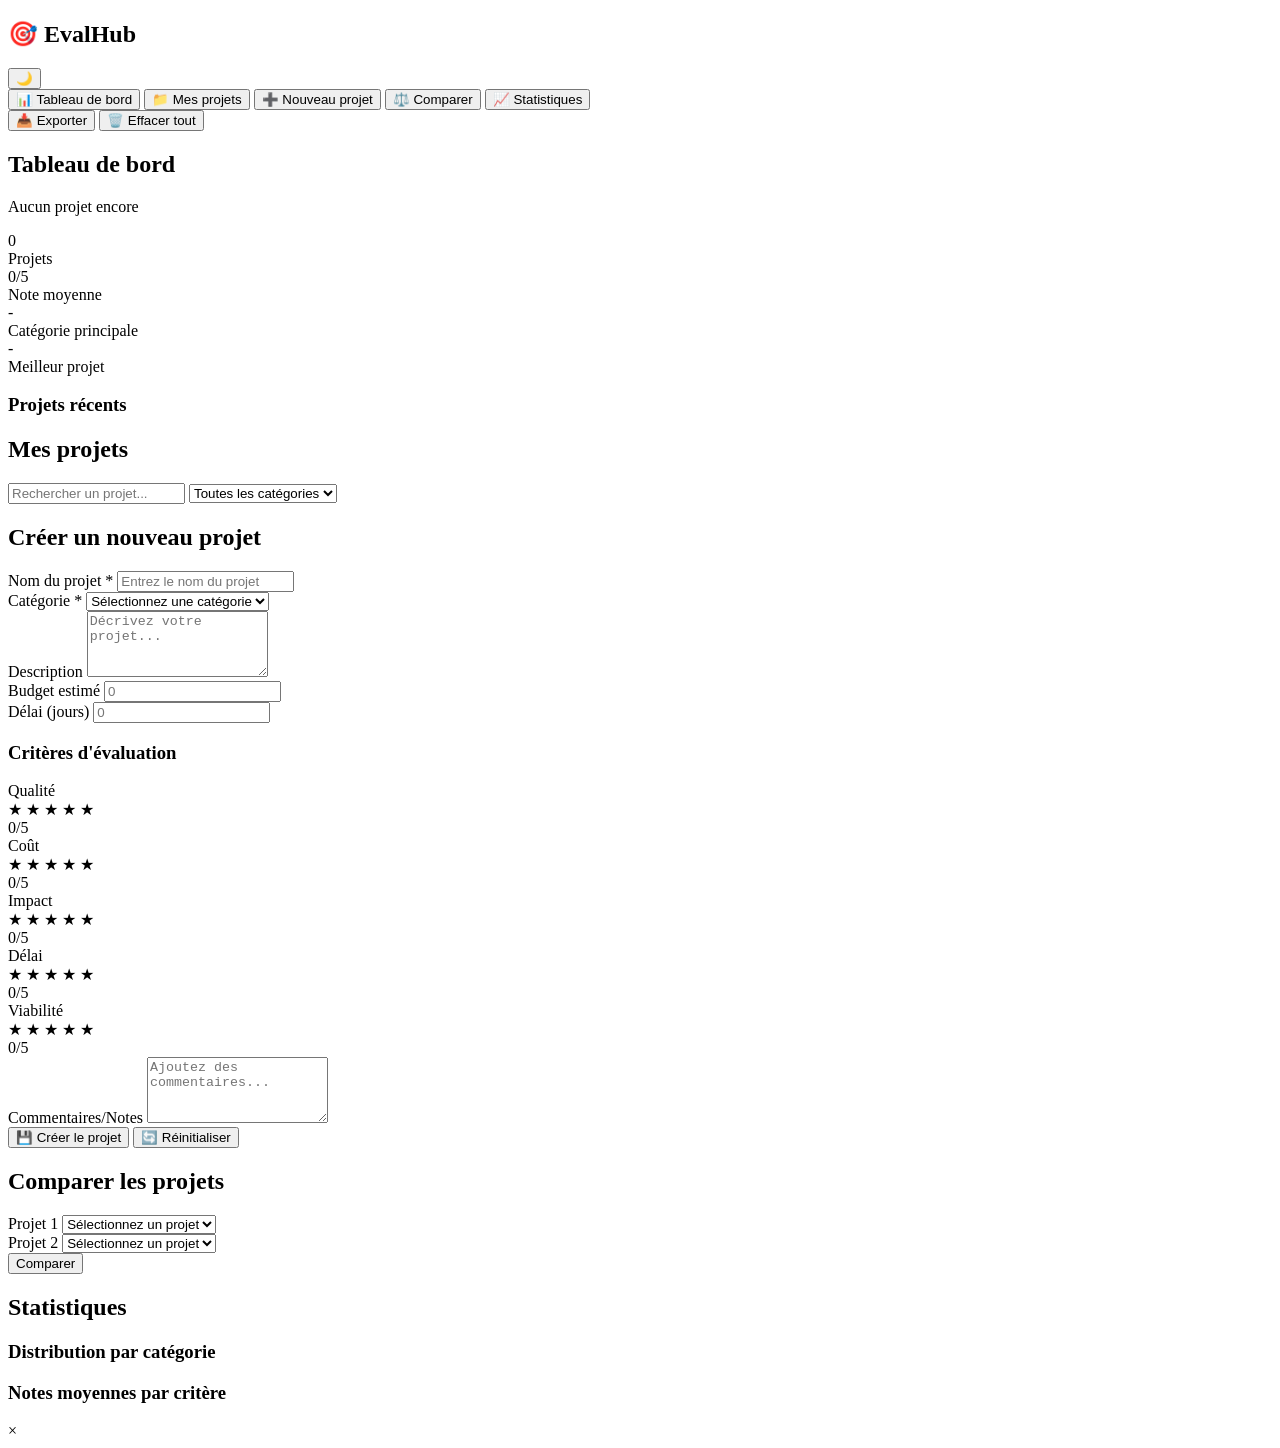
==== app.html @ cc6bd691 "Add main application" ====
<!DOCTYPE html>
<html lang="fr">
<head>
    <meta charset="UTF-8">
    <meta name="viewport" content="width=device-width, initial-scale=1.0">
    <title>EvalHub - Application</title>
    <link rel="stylesheet" href="css/style.css">
</head>
<body class="app-body">
    <div class="app-container">
        <!-- Sidebar -->
        <aside class="sidebar">
            <div class="sidebar-header">
                <h1>🎯 EvalHub</h1>
                <button class="theme-toggle" id="themeToggle">🌙</button>
            </div>
            <nav class="sidebar-nav">
                <button class="nav-btn active" data-view="dashboard">📊 Tableau de bord</button>
                <button class="nav-btn" data-view="projects">📁 Mes projets</button>
                <button class="nav-btn" data-view="create">➕ Nouveau projet</button>
                <button class="nav-btn" data-view="compare">⚖️ Comparer</button>
                <button class="nav-btn" data-view="stats">📈 Statistiques</button>
            </nav>
            <div class="sidebar-footer">
                <button class="btn-danger" id="exportBtn">📥 Exporter</button>
                <button class="btn-secondary" id="clearBtn">🗑️ Effacer tout</button>
            </div>
        </aside>

        <!-- Main Content -->
        <main class="main-content">
            <!-- Dashboard View -->
            <section id="dashboard" class="view active">
                <div class="view-header">
                    <h2>Tableau de bord</h2>
                    <p id="projectCount">Aucun projet encore</p>
                </div>
                <div class="dashboard-grid">
                    <div class="stat-card">
                        <div class="stat-value" id="totalProjects">0</div>
                        <div class="stat-label">Projets</div>
                    </div>
                    <div class="stat-card">
                        <div class="stat-value" id="avgRating">0/5</div>
                        <div class="stat-label">Note moyenne</div>
                    </div>
                    <div class="stat-card">
                        <div class="stat-value" id="topCategory">-</div>
                        <div class="stat-label">Catégorie principale</div>
                    </div>
                    <div class="stat-card">
                        <div class="stat-value" id="bestProject">-</div>
                        <div class="stat-label">Meilleur projet</div>
                    </div>
                </div>
                <div id="recentProjects" class="recent-projects">
                    <h3>Projets récents</h3>
                    <div id="recentList" class="projects-list"></div>
                </div>
            </section>

            <!-- Projects View -->
            <section id="projects" class="view">
                <div class="view-header">
                    <h2>Mes projets</h2>
                    <div class="search-bar">
                        <input type="text" id="searchInput" placeholder="Rechercher un projet...">
                        <select id="categoryFilter">
                            <option value="">Toutes les catégories</option>
                            <option value="Santé">Santé</option>
                            <option value="Technologie">Technologie</option>
                            <option value="Éducation">Éducation</option>
                            <option value="Infrastructure">Infrastructure</option>
                            <option value="Environnement">Environnement</option>
                            <option value="Autre">Autre</option>
                        </select>
                    </div>
                </div>
                <div id="projectsList" class="projects-list"></div>
            </section>

            <!-- Create Project View -->
            <section id="create" class="view">
                <div class="view-header">
                    <h2>Créer un nouveau projet</h2>
                </div>
                <form id="projectForm" class="form">
                    <div class="form-group">
                        <label for="projectName">Nom du projet *</label>
                        <input type="text" id="projectName" placeholder="Entrez le nom du projet" required>
                    </div>

                    <div class="form-group">
                        <label for="projectCategory">Catégorie *</label>
                        <select id="projectCategory" required>
                            <option value="">Sélectionnez une catégorie</option>
                            <option value="Santé">Santé</option>
                            <option value="Technologie">Technologie</option>
                            <option value="Éducation">Éducation</option>
                            <option value="Infrastructure">Infrastructure</option>
                            <option value="Environnement">Environnement</option>
                            <option value="Autre">Autre</option>
                        </select>
                    </div>

                    <div class="form-group">
                        <label for="projectDescription">Description</label>
                        <textarea id="projectDescription" placeholder="Décrivez votre projet..." rows="4"></textarea>
                    </div>

                    <div class="form-row">
                        <div class="form-group">
                            <label for="projectCost">Budget estimé</label>
                            <input type="number" id="projectCost" placeholder="0" min="0">
                        </div>
                        <div class="form-group">
                            <label for="projectDeadline">Délai (jours)</label>
                            <input type="number" id="projectDeadline" placeholder="0" min="0">
                        </div>
                    </div>

                    <div class="criteria-section">
                        <h3>Critères d'évaluation</h3>
                        <div class="criteria-grid">
                            <div class="criteria-item">
                                <label for="qualityRating">Qualité</label>
                                <div class="star-rating" data-criterion="quality">
                                    <span class="star" data-value="1">★</span>
                                    <span class="star" data-value="2">★</span>
                                    <span class="star" data-value="3">★</span>
                                    <span class="star" data-value="4">★</span>
                                    <span class="star" data-value="5">★</span>
                                </div>
                                <span class="rating-value" id="qualityValue">0/5</span>
                            </div>

                            <div class="criteria-item">
                                <label>Coût</label>
                                <div class="star-rating" data-criterion="cost">
                                    <span class="star" data-value="1">★</span>
                                    <span class="star" data-value="2">★</span>
                                    <span class="star" data-value="3">★</span>
                                    <span class="star" data-value="4">★</span>
                                    <span class="star" data-value="5">★</span>
                                </div>
                                <span class="rating-value" id="costValue">0/5</span>
                            </div>

                            <div class="criteria-item">
                                <label>Impact</label>
                                <div class="star-rating" data-criterion="impact">
                                    <span class="star" data-value="1">★</span>
                                    <span class="star" data-value="2">★</span>
                                    <span class="star" data-value="3">★</span>
                                    <span class="star" data-value="4">★</span>
                                    <span class="star" data-value="5">★</span>
                                </div>
                                <span class="rating-value" id="impactValue">0/5</span>
                            </div>

                            <div class="criteria-item">
                                <label>Délai</label>
                                <div class="star-rating" data-criterion="timeline">
                                    <span class="star" data-value="1">★</span>
                                    <span class="star" data-value="2">★</span>
                                    <span class="star" data-value="3">★</span>
                                    <span class="star" data-value="4">★</span>
                                    <span class="star" data-value="5">★</span>
                                </div>
                                <span class="rating-value" id="timelineValue">0/5</span>
                            </div>

                            <div class="criteria-item">
                                <label>Viabilité</label>
                                <div class="star-rating" data-criterion="feasibility">
                                    <span class="star" data-value="1">★</span>
                                    <span class="star" data-value="2">★</span>
                                    <span class="star" data-value="3">★</span>
                                    <span class="star" data-value="4">★</span>
                                    <span class="star" data-value="5">★</span>
                                </div>
                                <span class="rating-value" id="feasibilityValue">0/5</span>
                            </div>
                        </div>
                    </div>

                    <div class="form-group">
                        <label for="projectComments">Commentaires/Notes</label>
                        <textarea id="projectComments" placeholder="Ajoutez des commentaires..." rows="4"></textarea>
                    </div>

                    <div class="form-buttons">
                        <button type="submit" class="btn-primary">💾 Créer le projet</button>
                        <button type="reset" class="btn-secondary">🔄 Réinitialiser</button>
                    </div>
                </form>
            </section>

            <!-- Compare View -->
            <section id="compare" class="view">
                <div class="view-header">
                    <h2>Comparer les projets</h2>
                </div>
                <div class="compare-controls">
                    <div class="compare-select">
                        <label>Projet 1</label>
                        <select id="compareProject1">
                            <option value="">Sélectionnez un projet</option>
                        </select>
                    </div>
                    <div class="compare-select">
                        <label>Projet 2</label>
                        <select id="compareProject2">
                            <option value="">Sélectionnez un projet</option>
                        </select>
                    </div>
                    <button id="compareBtn" class="btn-primary">Comparer</button>
                </div>
                <div id="compareResult" class="compare-result"></div>
            </section>

            <!-- Statistics View -->
            <section id="stats" class="view">
                <div class="view-header">
                    <h2>Statistiques</h2>
                </div>
                <div class="stats-grid">
                    <div class="stat-full">
                        <h3>Distribution par catégorie</h3>
                        <div id="categoryChart" class="chart"></div>
                    </div>
                    <div class="stat-full">
                        <h3>Notes moyennes par critère</h3>
                        <div id="criteriaChart" class="chart"></div>
                    </div>
                </div>
            </section>
        </main>
    </div>

    <!-- Project Detail Modal -->
    <div id="projectModal" class="modal">
        <div class="modal-content">
            <span class="modal-close">&times;</span>
            <div id="modalBody"></div>
        </div>
    </div>

    <!-- Toast Notifications -->
    <div id="toast" class="toast"></div>

    <script src="js/storage.js"></script>
    <script src="js/utils.js"></script>
    <script src="js/app.js"></script>
</body>
</html>
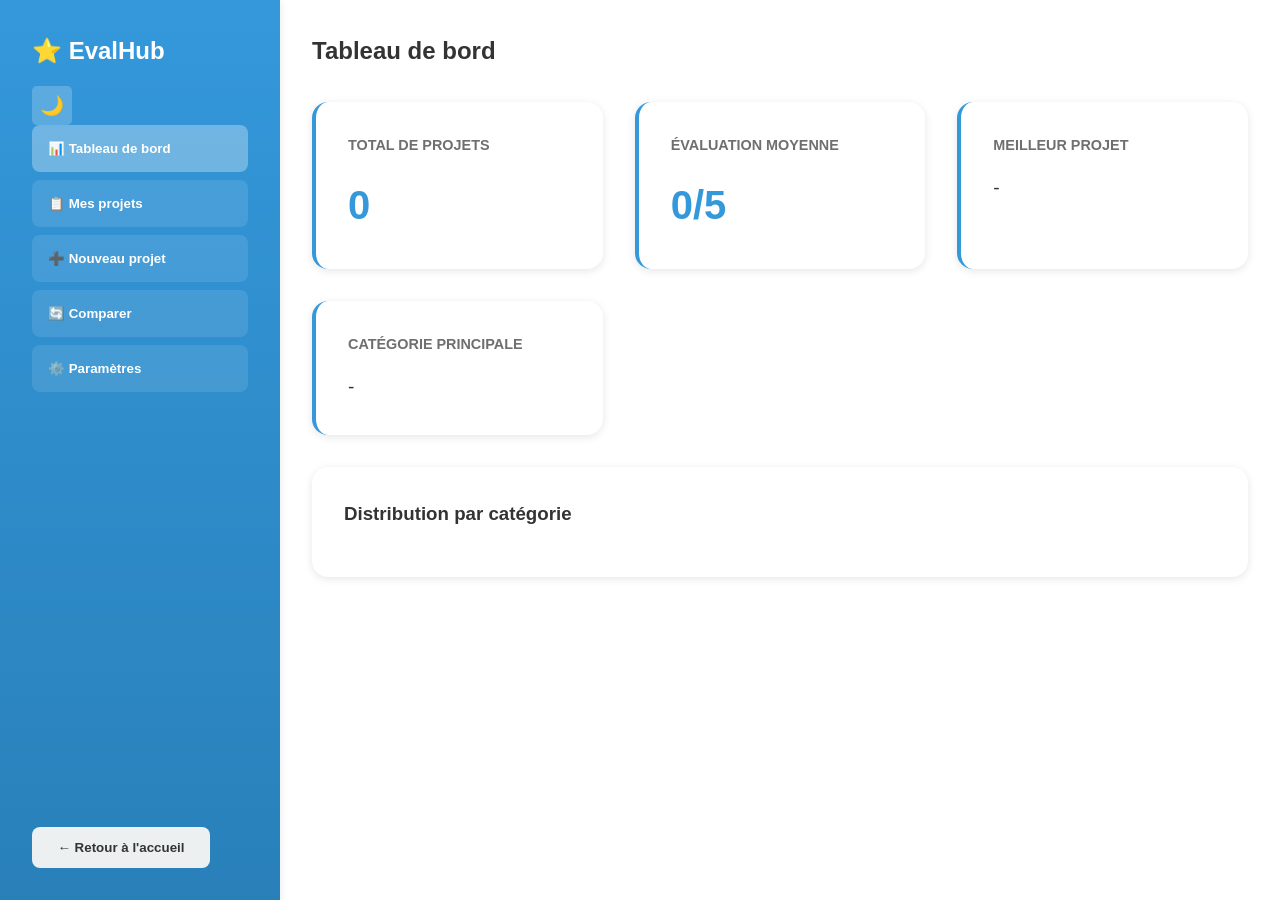
==== commit f3abe5d5: "Initial commit: Complete EvalHub application with all features" ====
--- a/app.html
+++ b/app.html
@@ -11,61 +11,67 @@
         <!-- Sidebar -->
         <aside class="sidebar">
             <div class="sidebar-header">
-                <h1>🎯 EvalHub</h1>
-                <button class="theme-toggle" id="themeToggle">🌙</button>
+                <h2>⭐ EvalHub</h2>
+                <button class="btn-icon" onclick="toggleTheme()">🌙</button>
             </div>
             <nav class="sidebar-nav">
-                <button class="nav-btn active" data-view="dashboard">📊 Tableau de bord</button>
-                <button class="nav-btn" data-view="projects">📁 Mes projets</button>
-                <button class="nav-btn" data-view="create">➕ Nouveau projet</button>
-                <button class="nav-btn" data-view="compare">⚖️ Comparer</button>
-                <button class="nav-btn" data-view="stats">📈 Statistiques</button>
+                <button class="nav-item active" onclick="switchTab('dashboard')">
+                    📊 Tableau de bord
+                </button>
+                <button class="nav-item" onclick="switchTab('projects')">
+                    📋 Mes projets
+                </button>
+                <button class="nav-item" onclick="switchTab('create')">
+                    ➕ Nouveau projet
+                </button>
+                <button class="nav-item" onclick="switchTab('compare')">
+                    🔄 Comparer
+                </button>
+                <button class="nav-item" onclick="switchTab('settings')">
+                    ⚙️ Paramètres
+                </button>
             </nav>
             <div class="sidebar-footer">
-                <button class="btn-danger" id="exportBtn">📥 Exporter</button>
-                <button class="btn-secondary" id="clearBtn">🗑️ Effacer tout</button>
+                <button class="btn-secondary" onclick="goHome()">← Retour à l'accueil</button>
             </div>
         </aside>
 
         <!-- Main Content -->
         <main class="main-content">
-            <!-- Dashboard View -->
-            <section id="dashboard" class="view active">
-                <div class="view-header">
-                    <h2>Tableau de bord</h2>
-                    <p id="projectCount">Aucun projet encore</p>
-                </div>
+            <!-- Dashboard Tab -->
+            <section id="dashboard" class="tab-content active">
+                <h1>Tableau de bord</h1>
                 <div class="dashboard-grid">
                     <div class="stat-card">
-                        <div class="stat-value" id="totalProjects">0</div>
-                        <div class="stat-label">Projets</div>
-                    </div>
-                    <div class="stat-card">
-                        <div class="stat-value" id="avgRating">0/5</div>
-                        <div class="stat-label">Note moyenne</div>
-                    </div>
-                    <div class="stat-card">
-                        <div class="stat-value" id="topCategory">-</div>
-                        <div class="stat-label">Catégorie principale</div>
-                    </div>
-                    <div class="stat-card">
-                        <div class="stat-value" id="bestProject">-</div>
-                        <div class="stat-label">Meilleur projet</div>
-                    </div>
-                </div>
-                <div id="recentProjects" class="recent-projects">
-                    <h3>Projets récents</h3>
-                    <div id="recentList" class="projects-list"></div>
-                </div>
-            </section>
-
-            <!-- Projects View -->
-            <section id="projects" class="view">
-                <div class="view-header">
-                    <h2>Mes projets</h2>
+                        <h3>Total de projets</h3>
+                        <p class="stat-number" id="totalProjects">0</p>
+                    </div>
+                    <div class="stat-card">
+                        <h3>Évaluation moyenne</h3>
+                        <p class="stat-number" id="avgRating">0/5</p>
+                    </div>
+                    <div class="stat-card">
+                        <h3>Meilleur projet</h3>
+                        <p class="stat-text" id="bestProject">-</p>
+                    </div>
+                    <div class="stat-card">
+                        <h3>Catégorie principale</h3>
+                        <p class="stat-text" id="mainCategory">-</p>
+                    </div>
+                </div>
+                <div class="chart-container">
+                    <h3>Distribution par catégorie</h3>
+                    <div id="categoryChart" class="chart"></div>
+                </div>
+            </section>
+
+            <!-- Projects Tab -->
+            <section id="projects" class="tab-content">
+                <div class="section-header">
+                    <h1>Mes projets</h1>
                     <div class="search-bar">
-                        <input type="text" id="searchInput" placeholder="Rechercher un projet...">
-                        <select id="categoryFilter">
+                        <input type="text" id="searchInput" placeholder="Rechercher un projet..." onkeyup="filterProjects()">
+                        <select id="categoryFilter" onchange="filterProjects()">
                             <option value="">Toutes les catégories</option>
                             <option value="Santé">Santé</option>
                             <option value="Technologie">Technologie</option>
@@ -76,181 +82,170 @@
                         </select>
                     </div>
                 </div>
-                <div id="projectsList" class="projects-list"></div>
-            </section>
-
-            <!-- Create Project View -->
-            <section id="create" class="view">
-                <div class="view-header">
-                    <h2>Créer un nouveau projet</h2>
-                </div>
-                <form id="projectForm" class="form">
-                    <div class="form-group">
-                        <label for="projectName">Nom du projet *</label>
-                        <input type="text" id="projectName" placeholder="Entrez le nom du projet" required>
-                    </div>
-
-                    <div class="form-group">
-                        <label for="projectCategory">Catégorie *</label>
-                        <select id="projectCategory" required>
-                            <option value="">Sélectionnez une catégorie</option>
-                            <option value="Santé">Santé</option>
-                            <option value="Technologie">Technologie</option>
-                            <option value="Éducation">Éducation</option>
-                            <option value="Infrastructure">Infrastructure</option>
-                            <option value="Environnement">Environnement</option>
-                            <option value="Autre">Autre</option>
-                        </select>
-                    </div>
-
-                    <div class="form-group">
-                        <label for="projectDescription">Description</label>
-                        <textarea id="projectDescription" placeholder="Décrivez votre projet..." rows="4"></textarea>
+                <div id="projectsList" class="projects-grid"></div>
+            </section>
+
+            <!-- Create Project Tab -->
+            <section id="create" class="tab-content">
+                <h1>Créer un nouveau projet</h1>
+                <form id="projectForm" class="form-container" onsubmit="addProject(event)">
+                    <div class="form-group">
+                        <label>Nom du projet *</label>
+                        <input type="text" id="projectName" required placeholder="Ex: Application de santé">
+                    </div>
+
+                    <div class="form-group">
+                        <label>Description</label>
+                        <textarea id="projectDescription" placeholder="Décrivez votre projet..."></textarea>
                     </div>
 
                     <div class="form-row">
                         <div class="form-group">
-                            <label for="projectCost">Budget estimé</label>
-                            <input type="number" id="projectCost" placeholder="0" min="0">
-                        </div>
+                            <label>Catégorie *</label>
+                            <select id="projectCategory" required>
+                                <option value="">Sélectionnez une catégorie</option>
+                                <option value="Santé">Santé</option>
+                                <option value="Technologie">Technologie</option>
+                                <option value="Éducation">Éducation</option>
+                                <option value="Infrastructure">Infrastructure</option>
+                                <option value="Environnement">Environnement</option>
+                                <option value="Autre">Autre</option>
+                            </select>
+                        </div>
+
                         <div class="form-group">
-                            <label for="projectDeadline">Délai (jours)</label>
-                            <input type="number" id="projectDeadline" placeholder="0" min="0">
-                        </div>
-                    </div>
-
-                    <div class="criteria-section">
-                        <h3>Critères d'évaluation</h3>
-                        <div class="criteria-grid">
-                            <div class="criteria-item">
-                                <label for="qualityRating">Qualité</label>
-                                <div class="star-rating" data-criterion="quality">
-                                    <span class="star" data-value="1">★</span>
-                                    <span class="star" data-value="2">★</span>
-                                    <span class="star" data-value="3">★</span>
-                                    <span class="star" data-value="4">★</span>
-                                    <span class="star" data-value="5">★</span>
-                                </div>
-                                <span class="rating-value" id="qualityValue">0/5</span>
-                            </div>
-
-                            <div class="criteria-item">
-                                <label>Coût</label>
-                                <div class="star-rating" data-criterion="cost">
-                                    <span class="star" data-value="1">★</span>
-                                    <span class="star" data-value="2">★</span>
-                                    <span class="star" data-value="3">★</span>
-                                    <span class="star" data-value="4">★</span>
-                                    <span class="star" data-value="5">★</span>
-                                </div>
-                                <span class="rating-value" id="costValue">0/5</span>
-                            </div>
-
-                            <div class="criteria-item">
-                                <label>Impact</label>
-                                <div class="star-rating" data-criterion="impact">
-                                    <span class="star" data-value="1">★</span>
-                                    <span class="star" data-value="2">★</span>
-                                    <span class="star" data-value="3">★</span>
-                                    <span class="star" data-value="4">★</span>
-                                    <span class="star" data-value="5">★</span>
-                                </div>
-                                <span class="rating-value" id="impactValue">0/5</span>
-                            </div>
-
-                            <div class="criteria-item">
-                                <label>Délai</label>
-                                <div class="star-rating" data-criterion="timeline">
-                                    <span class="star" data-value="1">★</span>
-                                    <span class="star" data-value="2">★</span>
-                                    <span class="star" data-value="3">★</span>
-                                    <span class="star" data-value="4">★</span>
-                                    <span class="star" data-value="5">★</span>
-                                </div>
-                                <span class="rating-value" id="timelineValue">0/5</span>
-                            </div>
-
-                            <div class="criteria-item">
-                                <label>Viabilité</label>
-                                <div class="star-rating" data-criterion="feasibility">
-                                    <span class="star" data-value="1">★</span>
-                                    <span class="star" data-value="2">★</span>
-                                    <span class="star" data-value="3">★</span>
-                                    <span class="star" data-value="4">★</span>
-                                    <span class="star" data-value="5">★</span>
-                                </div>
-                                <span class="rating-value" id="feasibilityValue">0/5</span>
-                            </div>
-                        </div>
-                    </div>
-
-                    <div class="form-group">
-                        <label for="projectComments">Commentaires/Notes</label>
-                        <textarea id="projectComments" placeholder="Ajoutez des commentaires..." rows="4"></textarea>
-                    </div>
-
-                    <div class="form-buttons">
-                        <button type="submit" class="btn-primary">💾 Créer le projet</button>
-                        <button type="reset" class="btn-secondary">🔄 Réinitialiser</button>
+                            <label>Responsable</label>
+                            <input type="text" id="projectOwner" placeholder="Votre nom">
+                        </div>
+                    </div>
+
+                    <div class="form-group">
+                        <label>Critères d'évaluation</label>
+                        <div class="criteria-container">
+                            <div class="criteria-item">
+                                <label>Qualité (1-5)</label>
+                                <input type="range" id="quality" min="1" max="5" value="3" class="slider" oninput="updateSliderValue(this)">
+                                <span class="slider-value">3/5</span>
+                            </div>
+                            <div class="criteria-item">
+                                <label>Coût (1-5)</label>
+                                <input type="range" id="cost" min="1" max="5" value="3" class="slider" oninput="updateSliderValue(this)">
+                                <span class="slider-value">3/5</span>
+                            </div>
+                            <div class="criteria-item">
+                                <label>Impact (1-5)</label>
+                                <input type="range" id="impact" min="1" max="5" value="3" class="slider" oninput="updateSliderValue(this)">
+                                <span class="slider-value">3/5</span>
+                            </div>
+                            <div class="criteria-item">
+                                <label>Délai (1-5)</label>
+                                <input type="range" id="timeline" min="1" max="5" value="3" class="slider" oninput="updateSliderValue(this)">
+                                <span class="slider-value">3/5</span>
+                            </div>
+                            <div class="criteria-item">
+                                <label>Viabilité (1-5)</label>
+                                <input type="range" id="viability" min="1" max="5" value="3" class="slider" oninput="updateSliderValue(this)">
+                                <span class="slider-value">3/5</span>
+                            </div>
+                        </div>
+                    </div>
+
+                    <div class="form-group">
+                        <label>Notes / Commentaires</label>
+                        <textarea id="projectNotes" placeholder="Ajoutez des notes supplémentaires..."></textarea>
+                    </div>
+
+                    <div class="form-actions">
+                        <button type="submit" class="btn-primary">Créer le projet</button>
+                        <button type="reset" class="btn-secondary">Réinitialiser</button>
                     </div>
                 </form>
             </section>
 
-            <!-- Compare View -->
-            <section id="compare" class="view">
-                <div class="view-header">
-                    <h2>Comparer les projets</h2>
-                </div>
-                <div class="compare-controls">
+            <!-- Compare Tab -->
+            <section id="compare" class="tab-content">
+                <h1>Comparer les projets</h1>
+                <div class="compare-container">
                     <div class="compare-select">
-                        <label>Projet 1</label>
-                        <select id="compareProject1">
-                            <option value="">Sélectionnez un projet</option>
-                        </select>
-                    </div>
-                    <div class="compare-select">
-                        <label>Projet 2</label>
-                        <select id="compareProject2">
-                            <option value="">Sélectionnez un projet</option>
-                        </select>
-                    </div>
-                    <button id="compareBtn" class="btn-primary">Comparer</button>
-                </div>
-                <div id="compareResult" class="compare-result"></div>
-            </section>
-
-            <!-- Statistics View -->
-            <section id="stats" class="view">
-                <div class="view-header">
-                    <h2>Statistiques</h2>
-                </div>
-                <div class="stats-grid">
-                    <div class="stat-full">
-                        <h3>Distribution par catégorie</h3>
-                        <div id="categoryChart" class="chart"></div>
-                    </div>
-                    <div class="stat-full">
-                        <h3>Notes moyennes par critère</h3>
-                        <div id="criteriaChart" class="chart"></div>
+                        <label>Sélectionnez 2-3 projets à comparer:</label>
+                        <div id="compareCheckboxes" class="checkbox-list"></div>
+                        <button class="btn-primary" onclick="compareProjects()">Comparer</button>
+                    </div>
+                    <div id="compareResults" class="compare-results"></div>
+                </div>
+            </section>
+
+            <!-- Settings Tab -->
+            <section id="settings" class="tab-content">
+                <h1>Paramètres</h1>
+                <div class="settings-container">
+                    <div class="setting-item">
+                        <h3>Données</h3>
+                        <p>Gérez vos données locales</p>
+                        <div class="setting-actions">
+                            <button class="btn-secondary" onclick="exportData()">📥 Exporter en JSON</button>
+                            <button class="btn-secondary" onclick="exportCSV()">📊 Exporter en CSV</button>
+                            <button class="btn-danger" onclick="clearAllData()">🗑️ Supprimer toutes les données</button>
+                        </div>
+                    </div>
+                    <div class="setting-item">
+                        <h3>Thème</h3>
+                        <p>Mode sombre/clair</p>
+                        <button class="btn-secondary" onclick="toggleTheme()">Changer le thème</button>
+                    </div>
+                    <div class="setting-item">
+                        <h3>À propos</h3>
+                        <p>EvalHub v1.0 - Application gratuite pour évaluer vos projets</p>
+                        <a href="https://github.com/kjmb2006-cmyk/EvalHub" target="_blank" class="link">Voir le code source</a>
                     </div>
                 </div>
             </section>
         </main>
     </div>
 
-    <!-- Project Detail Modal -->
-    <div id="projectModal" class="modal">
+    <!-- Modal for editing projects -->
+    <div id="editModal" class="modal">
         <div class="modal-content">
-            <span class="modal-close">&times;</span>
-            <div id="modalBody"></div>
+            <span class="close" onclick="closeEditModal()">&times;</span>
+            <h2>Modifier le projet</h2>
+            <form id="editForm" onsubmit="saveProject(event)">
+                <div class="form-group">
+                    <label>Nom du projet</label>
+                    <input type="text" id="editProjectName" required>
+                </div>
+                <div class="form-group">
+                    <label>Description</label>
+                    <textarea id="editProjectDescription"></textarea>
+                </div>
+                <div class="form-group">
+                    <label>Catégorie</label>
+                    <select id="editProjectCategory" required>
+                        <option value="Santé">Santé</option>
+                        <option value="Technologie">Technologie</option>
+                        <option value="Éducation">Éducation</option>
+                        <option value="Infrastructure">Infrastructure</option>
+                        <option value="Environnement">Environnement</option>
+                        <option value="Autre">Autre</option>
+                    </select>
+                </div>
+                <div class="form-group">
+                    <label>Responsable</label>
+                    <input type="text" id="editProjectOwner">
+                </div>
+                <div class="form-group">
+                    <label>Notes</label>
+                    <textarea id="editProjectNotes"></textarea>
+                </div>
+                <div class="form-actions">
+                    <button type="submit" class="btn-primary">Enregistrer</button>
+                    <button type="button" class="btn-secondary" onclick="closeEditModal()">Annuler</button>
+                </div>
+            </form>
         </div>
     </div>
 
-    <!-- Toast Notifications -->
-    <div id="toast" class="toast"></div>
-
+    <script src="js/utils.js"></script>
     <script src="js/storage.js"></script>
-    <script src="js/utils.js"></script>
     <script src="js/app.js"></script>
 </body>
-</html>
+</html>
--- a/css/style.css
+++ b/css/style.css
@@ -0,0 +1,873 @@
+:root {
+    --primary-color: #3498db;
+    --secondary-color: #2ecc71;
+    --danger-color: #e74c3c;
+    --warning-color: #f39c12;
+    --dark-bg: #1a1a1a;
+    --light-bg: #ffffff;
+    --dark-text: #333333;
+    --light-text: #ffffff;
+    --border-color: #ecf0f1;
+    --card-shadow: 0 2px 8px rgba(0, 0, 0, 0.1);
+    --transition: all 0.3s ease;
+}
+
+body.dark-mode {
+    --light-bg: #1a1a1a;
+    --dark-text: #ffffff;
+    --border-color: #333333;
+    --card-shadow: 0 2px 8px rgba(0, 0, 0, 0.3);
+}
+
+* {
+    margin: 0;
+    padding: 0;
+    box-sizing: border-box;
+}
+
+body {
+    font-family: 'Segoe UI', Tahoma, Geneva, Verdana, sans-serif;
+    background-color: var(--light-bg);
+    color: var(--dark-text);
+    transition: var(--transition);
+    line-height: 1.6;
+}
+
+/* Header Styles */
+.header {
+    background: linear-gradient(135deg, var(--primary-color), var(--secondary-color));
+    color: white;
+    padding: 2rem;
+    display: flex;
+    justify-content: space-between;
+    align-items: center;
+    box-shadow: var(--card-shadow);
+}
+
+.logo h1 {
+    font-size: 2rem;
+    margin-bottom: 0.5rem;
+}
+
+.logo p {
+    font-size: 0.9rem;
+    opacity: 0.9;
+}
+
+.nav {
+    display: flex;
+    gap: 1rem;
+}
+
+.btn-nav {
+    background: white;
+    color: var(--primary-color);
+    border: none;
+    padding: 0.7rem 1.5rem;
+    border-radius: 0.5rem;
+    cursor: pointer;
+    font-weight: 600;
+    transition: var(--transition);
+}
+
+.btn-nav:hover {
+    transform: translateY(-2px);
+    box-shadow: var(--card-shadow);
+}
+
+.btn-nav.secondary {
+    background: rgba(255, 255, 255, 0.2);
+    color: white;
+}
+
+/* Hero Section */
+.container {
+    max-width: 1200px;
+    margin: 0 auto;
+}
+
+.hero {
+    padding: 3rem 2rem;
+}
+
+.hero-content {
+    text-align: center;
+    padding: 2rem 0;
+}
+
+.hero-content h2 {
+    font-size: 2.5rem;
+    margin-bottom: 1rem;
+    color: var(--primary-color);
+}
+
+.hero-content p {
+    font-size: 1.2rem;
+    margin-bottom: 2rem;
+    opacity: 0.8;
+}
+
+/* Features Grid */
+.features {
+    margin: 3rem 0;
+}
+
+.features h3 {
+    text-align: center;
+    font-size: 2rem;
+    margin-bottom: 2rem;
+    color: var(--dark-text);
+}
+
+.features-grid {
+    display: grid;
+    grid-template-columns: repeat(auto-fit, minmax(280px, 1fr));
+    gap: 2rem;
+}
+
+.feature-card {
+    background: var(--light-bg);
+    padding: 2rem;
+    border-radius: 1rem;
+    box-shadow: var(--card-shadow);
+    text-align: center;
+    transition: var(--transition);
+    border: 1px solid var(--border-color);
+}
+
+.feature-card:hover {
+    transform: translateY(-5px);
+    box-shadow: 0 4px 16px rgba(0, 0, 0, 0.15);
+}
+
+.feature-card h4 {
+    font-size: 1.3rem;
+    margin-bottom: 0.5rem;
+    color: var(--primary-color);
+}
+
+.feature-card p {
+    opacity: 0.7;
+}
+
+/* Buttons */
+.btn-primary {
+    background: var(--primary-color);
+    color: white;
+    border: none;
+    padding: 0.8rem 1.6rem;
+    border-radius: 0.5rem;
+    cursor: pointer;
+    font-weight: 600;
+    font-size: 1rem;
+    transition: var(--transition);
+}
+
+.btn-primary:hover {
+    background: #2980b9;
+    transform: translateY(-2px);
+}
+
+.btn-primary.large {
+    padding: 1rem 2rem;
+    font-size: 1.1rem;
+    margin-top: 1rem;
+}
+
+.btn-secondary {
+    background: var(--border-color);
+    color: var(--dark-text);
+    border: none;
+    padding: 0.8rem 1.6rem;
+    border-radius: 0.5rem;
+    cursor: pointer;
+    font-weight: 600;
+    transition: var(--transition);
+}
+
+.btn-secondary:hover {
+    background: #bdc3c7;
+}
+
+.btn-danger {
+    background: var(--danger-color);
+    color: white;
+    border: none;
+    padding: 0.8rem 1.6rem;
+    border-radius: 0.5rem;
+    cursor: pointer;
+    font-weight: 600;
+    transition: var(--transition);
+}
+
+.btn-danger:hover {
+    background: #c0392b;
+}
+
+.btn-icon {
+    background: rgba(255, 255, 255, 0.2);
+    color: white;
+    border: none;
+    padding: 0.5rem;
+    border-radius: 0.3rem;
+    cursor: pointer;
+    font-size: 1.2rem;
+    transition: var(--transition);
+}
+
+.btn-icon:hover {
+    background: rgba(255, 255, 255, 0.3);
+}
+
+/* Footer */
+.footer {
+    background: var(--border-color);
+    text-align: center;
+    padding: 2rem;
+    margin-top: 3rem;
+    border-top: 1px solid var(--border-color);
+}
+
+.footer a {
+    color: var(--primary-color);
+    text-decoration: none;
+}
+
+.footer a:hover {
+    text-decoration: underline;
+}
+
+/* App Layout */
+.app-container {
+    display: flex;
+    min-height: 100vh;
+}
+
+.app-body {
+    margin: 0;
+    padding: 0;
+}
+
+/* Sidebar */
+.sidebar {
+    width: 280px;
+    background: linear-gradient(180deg, var(--primary-color), #2980b9);
+    color: white;
+    padding: 2rem;
+    display: flex;
+    flex-direction: column;
+    box-shadow: var(--card-shadow);
+}
+
+.sidebar-header h2 {
+    margin-bottom: 1rem;
+    font-size: 1.5rem;
+}
+
+.sidebar-nav {
+    flex: 1;
+    display: flex;
+    flex-direction: column;
+    gap: 0.5rem;
+}
+
+.nav-item {
+    background: rgba(255, 255, 255, 0.1);
+    color: white;
+    border: none;
+    padding: 1rem;
+    border-radius: 0.5rem;
+    cursor: pointer;
+    font-weight: 600;
+    text-align: left;
+    transition: var(--transition);
+}
+
+.nav-item:hover,
+.nav-item.active {
+    background: rgba(255, 255, 255, 0.3);
+}
+
+.sidebar-footer {
+    margin-top: 2rem;
+}
+
+/* Main Content */
+.main-content {
+    flex: 1;
+    padding: 2rem;
+    overflow-y: auto;
+}
+
+.tab-content {
+    display: none;
+}
+
+.tab-content.active {
+    display: block;
+    animation: fadeIn 0.3s ease;
+}
+
+@keyframes fadeIn {
+    from {
+        opacity: 0;
+    }
+    to {
+        opacity: 1;
+    }
+}
+
+/* Dashboard */
+.dashboard-grid {
+    display: grid;
+    grid-template-columns: repeat(auto-fit, minmax(250px, 1fr));
+    gap: 2rem;
+    margin: 2rem 0;
+}
+
+.stat-card {
+    background: var(--light-bg);
+    padding: 2rem;
+    border-radius: 1rem;
+    box-shadow: var(--card-shadow);
+    border-left: 4px solid var(--primary-color);
+}
+
+.stat-card h3 {
+    font-size: 0.9rem;
+    opacity: 0.7;
+    margin-bottom: 1rem;
+    text-transform: uppercase;
+}
+
+.stat-number {
+    font-size: 2.5rem;
+    font-weight: bold;
+    color: var(--primary-color);
+}
+
+.stat-text {
+    font-size: 1.2rem;
+    color: var(--dark-text);
+}
+
+.chart-container {
+    background: var(--light-bg);
+    padding: 2rem;
+    border-radius: 1rem;
+    box-shadow: var(--card-shadow);
+    margin: 2rem 0;
+}
+
+.chart {
+    display: flex;
+    flex-wrap: wrap;
+    gap: 1rem;
+    margin-top: 1rem;
+}
+
+.chart-bar {
+    flex: 1;
+    min-width: 150px;
+}
+
+.chart-bar-label {
+    font-size: 0.9rem;
+    margin-bottom: 0.5rem;
+}
+
+.chart-bar-container {
+    background: var(--border-color);
+    height: 20px;
+    border-radius: 0.25rem;
+    overflow: hidden;
+}
+
+.chart-bar-fill {
+    height: 100%;
+    background: linear-gradient(90deg, var(--primary-color), var(--secondary-color));
+}
+
+/* Projects Section */
+.section-header {
+    display: flex;
+    justify-content: space-between;
+    align-items: center;
+    margin-bottom: 2rem;
+    flex-wrap: wrap;
+    gap: 1rem;
+}
+
+.search-bar {
+    display: flex;
+    gap: 1rem;
+    flex-wrap: wrap;
+}
+
+.search-bar input,
+.search-bar select {
+    padding: 0.7rem 1rem;
+    border: 1px solid var(--border-color);
+    border-radius: 0.5rem;
+    background: var(--light-bg);
+    color: var(--dark-text);
+}
+
+.projects-grid {
+    display: grid;
+    grid-template-columns: repeat(auto-fill, minmax(350px, 1fr));
+    gap: 2rem;
+}
+
+.project-card {
+    background: var(--light-bg);
+    padding: 1.5rem;
+    border-radius: 1rem;
+    box-shadow: var(--card-shadow);
+    border: 1px solid var(--border-color);
+    transition: var(--transition);
+}
+
+.project-card:hover {
+    transform: translateY(-5px);
+    box-shadow: 0 4px 16px rgba(0, 0, 0, 0.15);
+}
+
+.project-header {
+    display: flex;
+    justify-content: space-between;
+    align-items: start;
+    margin-bottom: 1rem;
+}
+
+.project-title {
+    font-size: 1.3rem;
+    font-weight: bold;
+    margin-bottom: 0.5rem;
+}
+
+.project-category {
+    display: inline-block;
+    background: var(--primary-color);
+    color: white;
+    padding: 0.4rem 0.8rem;
+    border-radius: 0.25rem;
+    font-size: 0.8rem;
+}
+
+.project-rating {
+    font-size: 2rem;
+    color: var(--warning-color);
+}
+
+.project-description {
+    opacity: 0.7;
+    margin-bottom: 1rem;
+    font-size: 0.95rem;
+}
+
+.project-criteria {
+    display: grid;
+    grid-template-columns: repeat(2, 1fr);
+    gap: 0.5rem;
+    margin-bottom: 1rem;
+    font-size: 0.9rem;
+}
+
+.criteria {
+    padding: 0.5rem;
+    background: var(--border-color);
+    border-radius: 0.25rem;
+}
+
+.criteria-label {
+    opacity: 0.7;
+}
+
+.criteria-value {
+    font-weight: bold;
+    color: var(--primary-color);
+}
+
+.project-actions {
+    display: flex;
+    gap: 0.5rem;
+    margin-top: 1rem;
+}
+
+.project-actions button {
+    flex: 1;
+    padding: 0.6rem;
+    border: none;
+    border-radius: 0.3rem;
+    cursor: pointer;
+    font-size: 0.9rem;
+    transition: var(--transition);
+}
+
+.btn-edit {
+    background: var(--primary-color);
+    color: white;
+}
+
+.btn-edit:hover {
+    background: #2980b9;
+}
+
+.btn-delete {
+    background: var(--danger-color);
+    color: white;
+}
+
+.btn-delete:hover {
+    background: #c0392b;
+}
+
+/* Form Styles */
+.form-container {
+    background: var(--light-bg);
+    padding: 2rem;
+    border-radius: 1rem;
+    box-shadow: var(--card-shadow);
+}
+
+.form-group {
+    margin-bottom: 1.5rem;
+}
+
+.form-group label {
+    display: block;
+    font-weight: 600;
+    margin-bottom: 0.5rem;
+}
+
+.form-group input,
+.form-group textarea,
+.form-group select {
+    width: 100%;
+    padding: 0.8rem;
+    border: 1px solid var(--border-color);
+    border-radius: 0.5rem;
+    background: var(--light-bg);
+    color: var(--dark-text);
+    font-family: inherit;
+    font-size: 1rem;
+}
+
+.form-group textarea {
+    resize: vertical;
+    min-height: 100px;
+}
+
+.form-row {
+    display: grid;
+    grid-template-columns: 1fr 1fr;
+    gap: 1rem;
+}
+
+.criteria-container {
+    display: grid;
+    grid-template-columns: repeat(auto-fit, minmax(200px, 1fr));
+    gap: 1.5rem;
+    margin: 1rem 0;
+}
+
+.criteria-item {
+    padding: 1rem;
+    background: var(--border-color);
+    border-radius: 0.5rem;
+}
+
+.criteria-item label {
+    display: block;
+    margin-bottom: 0.5rem;
+    font-size: 0.95rem;
+}
+
+.slider {
+    width: 100%;
+    height: 6px;
+    border-radius: 3px;
+    background: #ddd;
+    outline: none;
+    -webkit-appearance: none;
+}
+
+.slider::-webkit-slider-thumb {
+    -webkit-appearance: none;
+    appearance: none;
+    width: 20px;
+    height: 20px;
+    border-radius: 50%;
+    background: var(--primary-color);
+    cursor: pointer;
+}
+
+.slider::-moz-range-thumb {
+    width: 20px;
+    height: 20px;
+    border-radius: 50%;
+    background: var(--primary-color);
+    cursor: pointer;
+    border: none;
+}
+
+.slider-value {
+    display: inline-block;
+    margin-left: 0.5rem;
+    font-weight: bold;
+    color: var(--primary-color);
+}
+
+.form-actions {
+    display: flex;
+    gap: 1rem;
+    margin-top: 2rem;
+}
+
+.form-actions button {
+    flex: 1;
+}
+
+/* Modal */
+.modal {
+    display: none;
+    position: fixed;
+    z-index: 1000;
+    left: 0;
+    top: 0;
+    width: 100%;
+    height: 100%;
+    background-color: rgba(0, 0, 0, 0.5);
+}
+
+.modal.active {
+    display: flex;
+    align-items: center;
+    justify-content: center;
+}
+
+.modal-content {
+    background: var(--light-bg);
+    padding: 2rem;
+    border-radius: 1rem;
+    max-width: 600px;
+    width: 90%;
+    position: relative;
+    max-height: 90vh;
+    overflow-y: auto;
+}
+
+.close {
+    position: absolute;
+    right: 1rem;
+    top: 1rem;
+    font-size: 2rem;
+    cursor: pointer;
+    color: var(--dark-text);
+}
+
+.close:hover {
+    color: var(--danger-color);
+}
+
+/* Compare Section */
+.compare-container {
+    display: grid;
+    grid-template-columns: 1fr 2fr;
+    gap: 2rem;
+}
+
+.compare-select {
+    background: var(--light-bg);
+    padding: 2rem;
+    border-radius: 1rem;
+    box-shadow: var(--card-shadow);
+    height: fit-content;
+}
+
+.checkbox-list {
+    margin: 1rem 0;
+}
+
+.checkbox-item {
+    display: flex;
+    align-items: center;
+    padding: 0.8rem;
+    border-bottom: 1px solid var(--border-color);
+}
+
+.checkbox-item input[type="checkbox"] {
+    margin-right: 1rem;
+    width: 20px;
+    height: 20px;
+    cursor: pointer;
+}
+
+.compare-results {
+    background: var(--light-bg);
+    padding: 2rem;
+    border-radius: 1rem;
+    box-shadow: var(--card-shadow);
+}
+
+.comparison-table {
+    width: 100%;
+    border-collapse: collapse;
+}
+
+.comparison-table th,
+.comparison-table td {
+    padding: 1rem;
+    text-align: left;
+    border-bottom: 1px solid var(--border-color);
+}
+
+.comparison-table th {
+    background: var(--border-color);
+    font-weight: bold;
+}
+
+/* Settings */
+.settings-container {
+    display: grid;
+    gap: 2rem;
+}
+
+.setting-item {
+    background: var(--light-bg);
+    padding: 2rem;
+    border-radius: 1rem;
+    box-shadow: var(--card-shadow);
+}
+
+.setting-item h3 {
+    margin-bottom: 0.5rem;
+    color: var(--primary-color);
+}
+
+.setting-item p {
+    opacity: 0.7;
+    margin-bottom: 1rem;
+}
+
+.setting-actions {
+    display: flex;
+    gap: 1rem;
+    flex-wrap: wrap;
+}
+
+.link {
+    color: var(--primary-color);
+    text-decoration: none;
+}
+
+.link:hover {
+    text-decoration: underline;
+}
+
+/* Responsive Design */
+@media (max-width: 768px) {
+    .app-container {
+        flex-direction: column;
+    }
+
+    .sidebar {
+        width: 100%;
+        padding: 1rem;
+        flex-direction: row;
+        align-items: center;
+        justify-content: space-between;
+    }
+
+    .sidebar-nav {
+        flex-direction: row;
+        gap: 0.25rem;
+    }
+
+    .nav-item {
+        padding: 0.5rem 0.8rem;
+        font-size: 0.9rem;
+    }
+
+    .main-content {
+        padding: 1rem;
+    }
+
+    .header {
+        flex-direction: column;
+        text-align: center;
+        gap: 1rem;
+    }
+
+    .nav {
+        width: 100%;
+        justify-content: center;
+    }
+
+    .section-header {
+        flex-direction: column;
+        align-items: stretch;
+    }
+
+    .search-bar {
+        flex-direction: column;
+    }
+
+    .search-bar input,
+    .search-bar select {
+        width: 100%;
+    }
+
+    .projects-grid {
+        grid-template-columns: 1fr;
+    }
+
+    .form-row {
+        grid-template-columns: 1fr;
+    }
+
+    .compare-container {
+        grid-template-columns: 1fr;
+    }
+
+    .compare-select {
+        height: auto;
+    }
+
+    .dashboard-grid {
+        grid-template-columns: 1fr;
+    }
+
+    .features-grid {
+        grid-template-columns: 1fr;
+    }
+
+    .hero-content h2 {
+        font-size: 1.8rem;
+    }
+}
+
+@media (max-width: 480px) {
+    .sidebar {
+        flex-direction: column;
+        gap: 0.5rem;
+    }
+
+    .sidebar-nav {
+        width: 100%;
+        flex-direction: column;
+    }
+
+    .nav-item {
+        width: 100%;
+    }
+
+    .project-actions {
+        flex-direction: column;
+    }
+
+    .criteria-container {
+        grid-template-columns: 1fr;
+    }
+}
